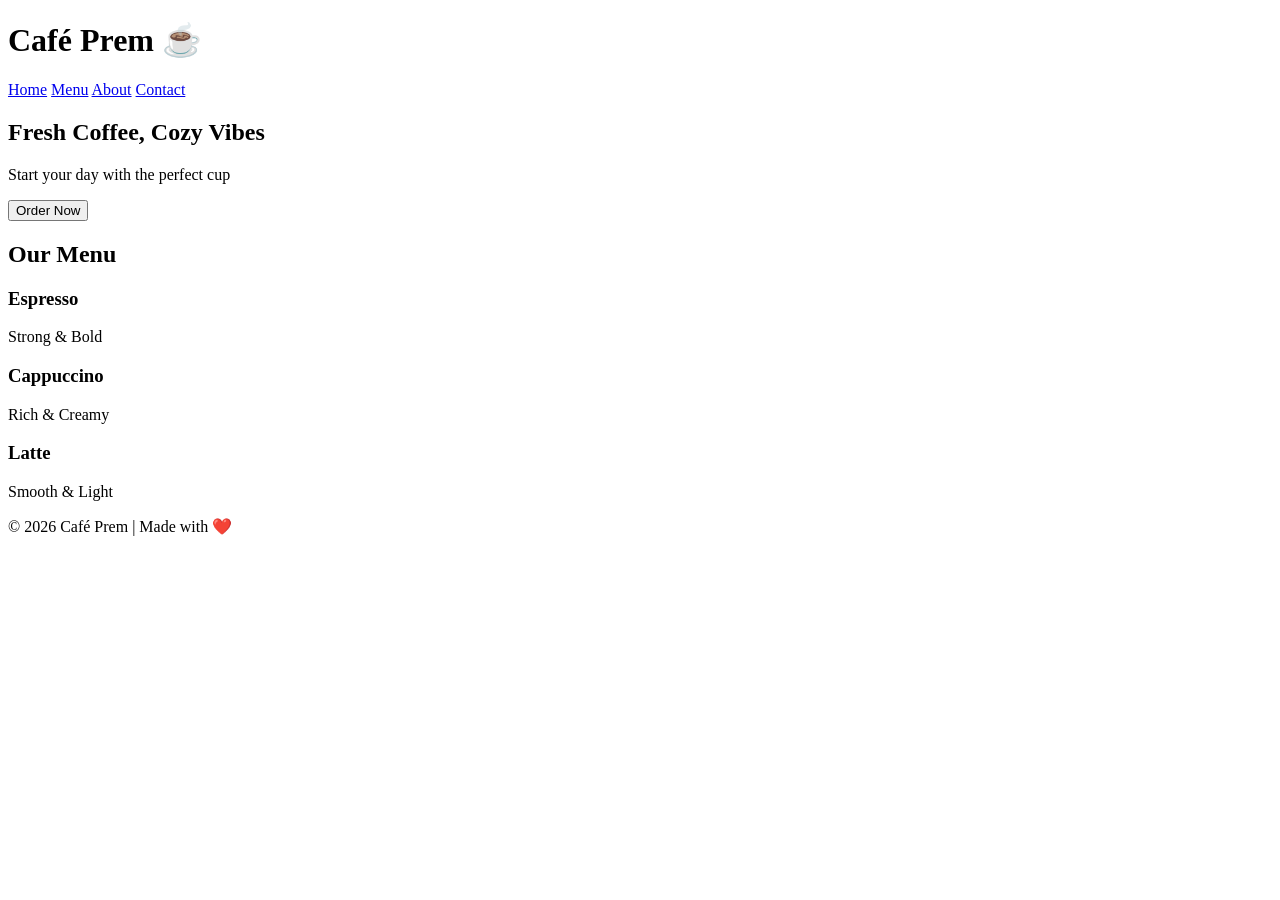
==== index.html @ 515fd849 "updated files" ====
<!DOCTYPE html>
<html lang="en">
<head>
  <meta charset="UTF-8">
  <title>Café Prem</title>
  <link rel="stylesheet" href="styles.css">
</head>
<body>

  <!-- Navbar -->
  <header>
    <h1>Café Prem ☕</h1>
    <nav>
      <a href="#">Home</a>
      <a href="#">Menu</a>
      <a href="#">About</a>
      <a href="#">Contact</a>
    </nav>
  </header>

  <!-- Hero Section -->
  <section class="hero">
    <h2>Fresh Coffee, Cozy Vibes</h2>
    <p>Start your day with the perfect cup</p>
    <button>Order Now</button>
  </section>

  <!-- Menu Section -->
  <section class="menu">
    <h2>Our Menu</h2>

    <div class="card">
      <h3>Espresso</h3>
      <p>Strong & Bold</p>
    </div>

    <div class="card">
      <h3>Cappuccino</h3>
      <p>Rich & Creamy</p>
    </div>

    <div class="card">
      <h3>Latte</h3>
      <p>Smooth & Light</p>
    </div>

  </section>

  <!-- Footer -->
  <footer>
    <p>© 2026 Café Prem | Made with ❤️</p>
  </footer>

</body>
</html>
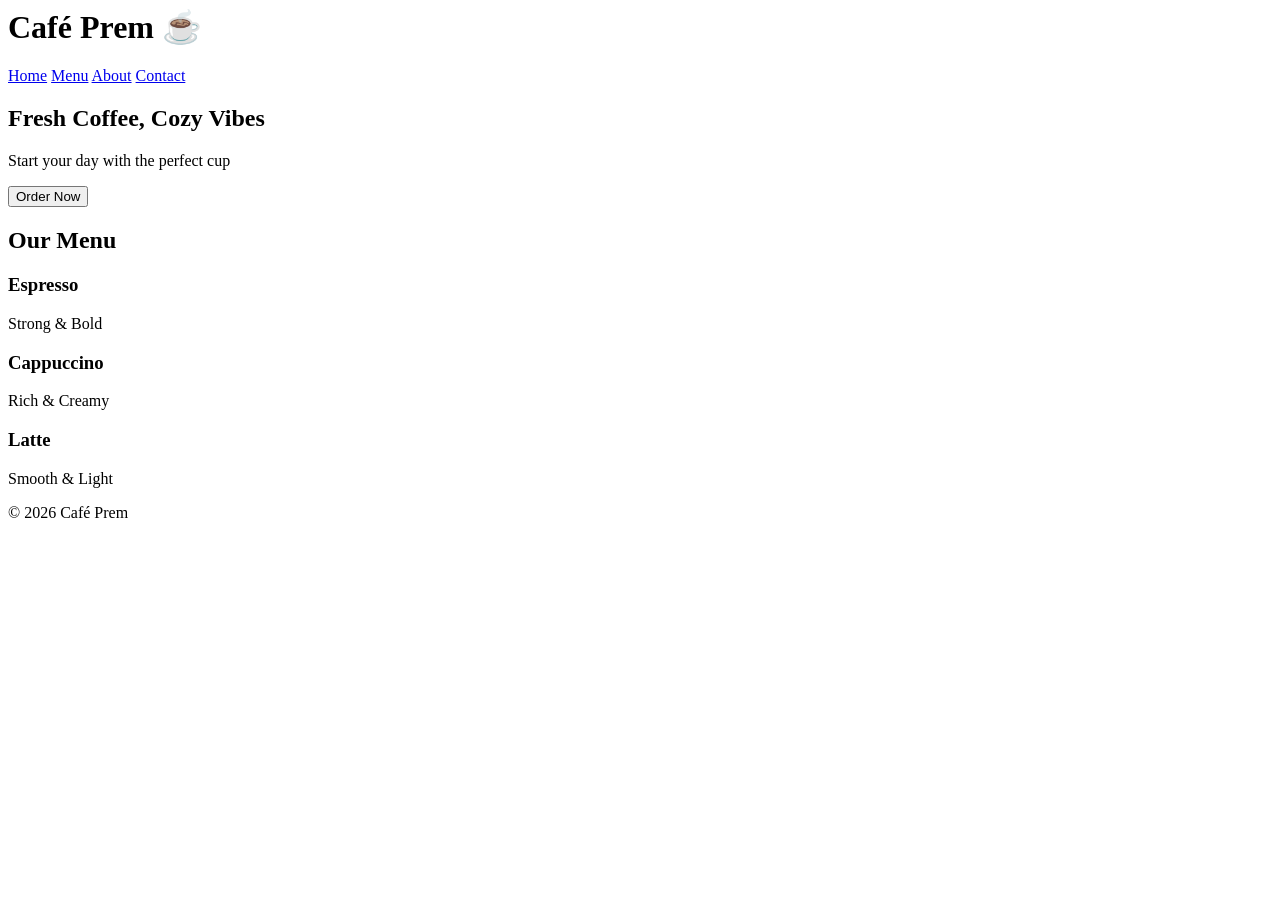
==== commit 2845488e: "updated UI code" ====
--- a/index.html
+++ b/index.html
@@ -1,55 +1,43 @@
-<!DOCTYPE html>
-<html lang="en">
-<head>
-  <meta charset="UTF-8">
-  <title>Café Prem</title>
-  <link rel="stylesheet" href="styles.css">
-</head>
 <body>
 
-  <!-- Navbar -->
-  <header>
-    <h1>Café Prem ☕</h1>
-    <nav>
-      <a href="#">Home</a>
-      <a href="#">Menu</a>
-      <a href="#">About</a>
-      <a href="#">Contact</a>
-    </nav>
-  </header>
+<header>
+  <h1>Café Prem ☕</h1>
+  <nav>
+    <a href="#">Home</a>
+    <a href="#">Menu</a>
+    <a href="#">About</a>
+    <a href="#">Contact</a>
+  </nav>
+</header>
 
-  <!-- Hero Section -->
-  <section class="hero">
-    <h2>Fresh Coffee, Cozy Vibes</h2>
-    <p>Start your day with the perfect cup</p>
-    <button>Order Now</button>
-  </section>
+<section class="hero">
+  <h2>Fresh Coffee, Cozy Vibes</h2>
+  <p>Start your day with the perfect cup</p>
+  <button>Order Now</button>
+</section>
 
-  <!-- Menu Section -->
-  <section class="menu">
-    <h2>Our Menu</h2>
+<section class="menu">
+  <h2>Our Menu</h2>
 
-    <div class="card">
-      <h3>Espresso</h3>
-      <p>Strong & Bold</p>
-    </div>
+  <div class="card">
+    <h3>Espresso</h3>
+    <p>Strong & Bold</p>
+  </div>
 
-    <div class="card">
-      <h3>Cappuccino</h3>
-      <p>Rich & Creamy</p>
-    </div>
+  <div class="card">
+    <h3>Cappuccino</h3>
+    <p>Rich & Creamy</p>
+  </div>
 
-    <div class="card">
-      <h3>Latte</h3>
-      <p>Smooth & Light</p>
-    </div>
+  <div class="card">
+    <h3>Latte</h3>
+    <p>Smooth & Light</p>
+  </div>
 
-  </section>
+</section>
 
-  <!-- Footer -->
-  <footer>
-    <p>© 2026 Café Prem | Made with ❤️</p>
-  </footer>
+<footer>
+  <p>© 2026 Café Prem</p>
+</footer>
 
-</body>
-</html>+</body>
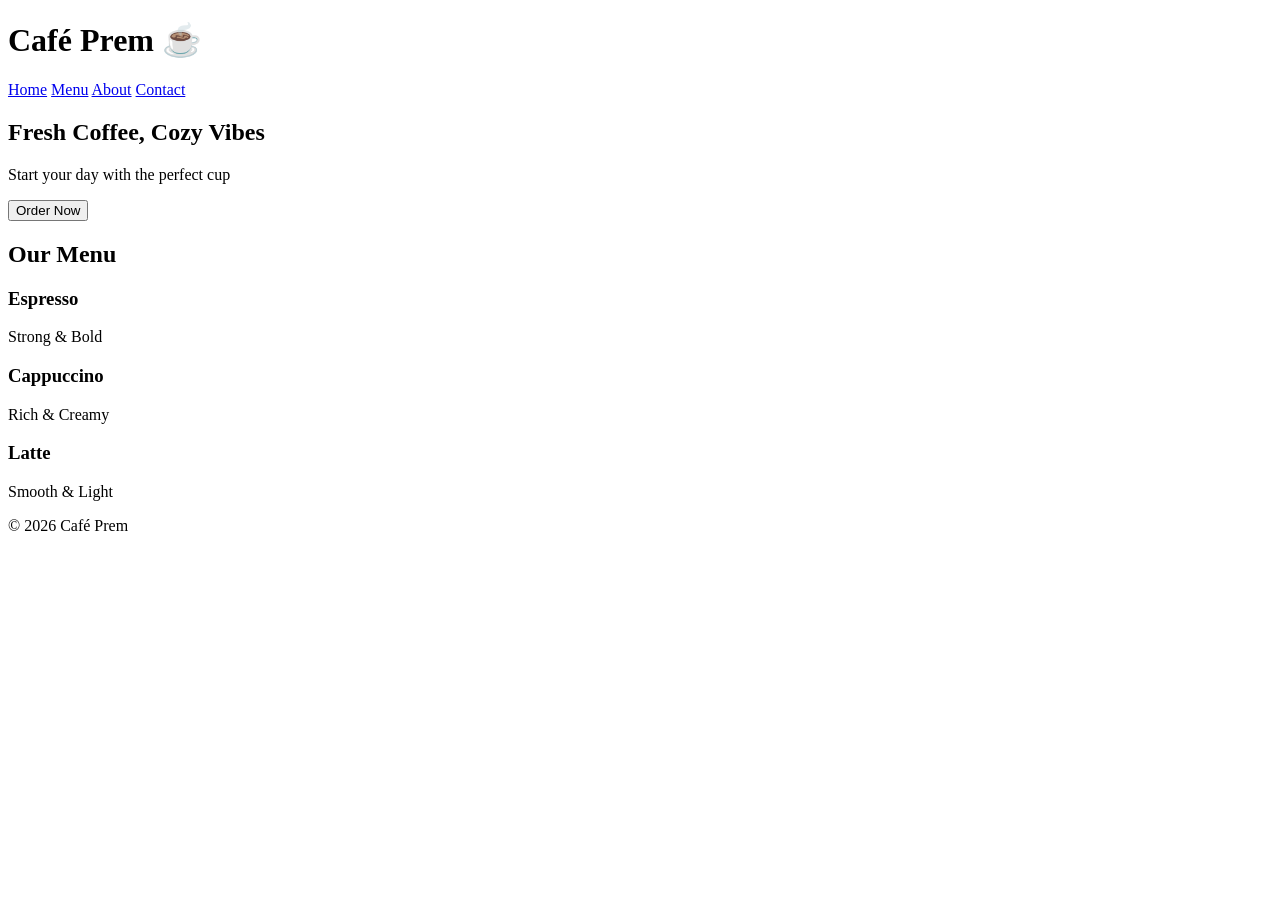
==== commit 8acf0b55: "fixed head section" ====
--- a/index.html
+++ b/index.html
@@ -1,3 +1,11 @@
+<!DOCTYPE html>
+<html lang="en">
+<head>
+  <meta charset="UTF-8">
+  <title>Café Prem</title>
+  <link rel="stylesheet" href="styles.css">
+</head>
+
 <body>
 
 <header>
@@ -40,4 +48,5 @@
   <p>© 2026 Café Prem</p>
 </footer>
 
-</body>+</body>
+</html>
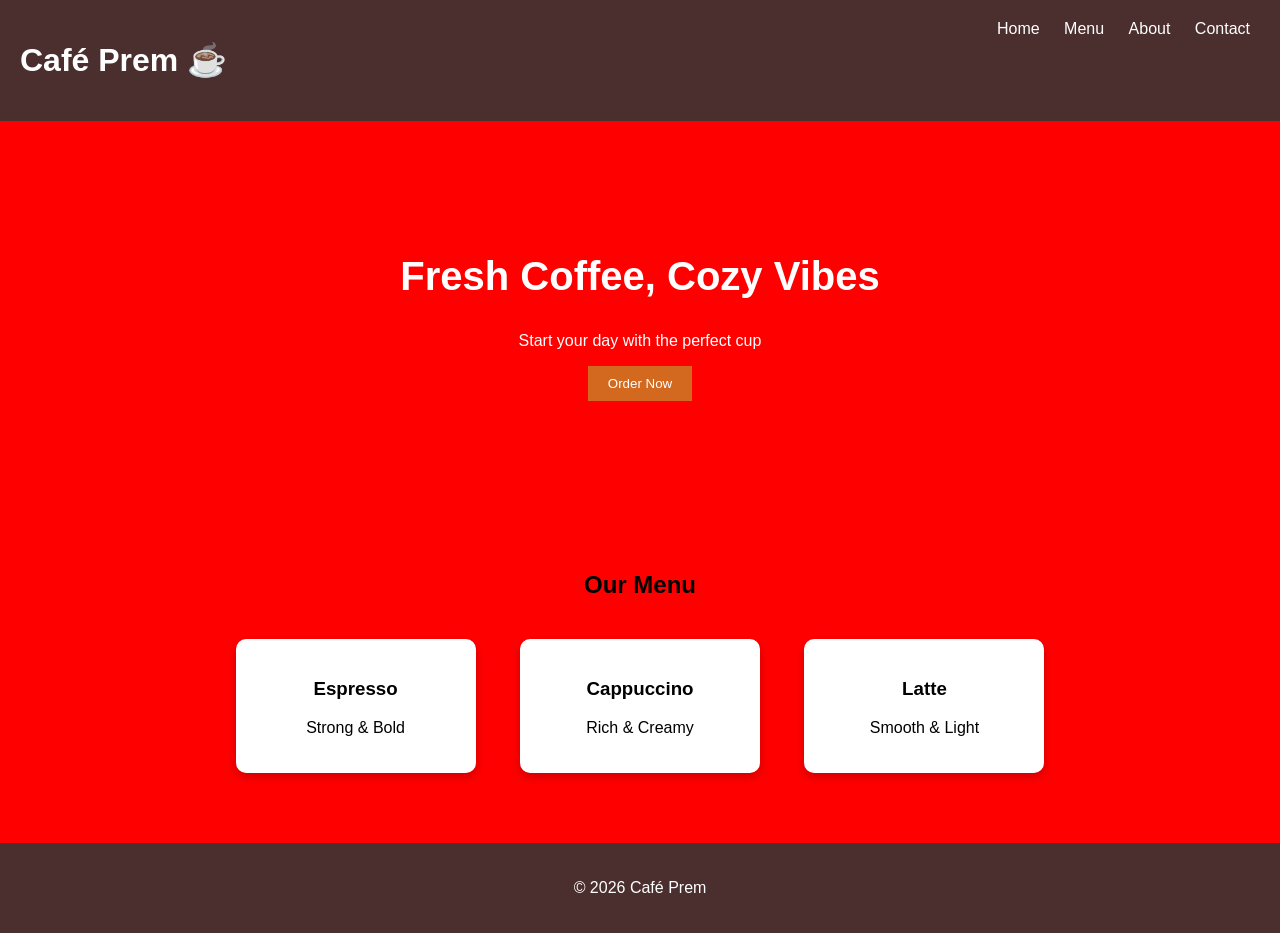
==== commit 35006daa: "added button code" ====
--- a/index.html
+++ b/index.html
@@ -21,7 +21,8 @@
 <section class="hero">
   <h2>Fresh Coffee, Cozy Vibes</h2>
   <p>Start your day with the perfect cup</p>
-  <button>Order Now</button>
+
+  <button onclick="goToMenu()">Order Now</button>
 </section>
 
 <section class="menu">
@@ -47,6 +48,10 @@
 <footer>
   <p>© 2026 Café Prem</p>
 </footer>
-
+<script>
+function goToMenu() {
+  window.location.href = "menu.html";
+}
+</script>
 </body>
 </html>
--- a/styles.css
+++ b/styles.css
@@ -0,0 +1,67 @@
+body {
+  background-color: red !important;
+}
+body {
+  margin: 0;
+  font-family: Arial, sans-serif;
+  background-color: #f5f1ed;
+}
+
+/* Navbar */
+header {
+  display: flex;
+  justify-content: space-between;
+  padding: 20px;
+  background-color: #4b2e2e;
+  color: white;
+}
+
+nav a {
+  margin: 0 10px;
+  color: white;
+  text-decoration: none;
+}
+
+/* Hero */
+.hero {
+  text-align: center;
+  padding: 100px 20px;
+  background: url('https://images.unsplash.com/photo-1509042239860-f550ce710b93') no-repeat center/cover;
+  color: white;
+}
+
+.hero h2 {
+  font-size: 40px;
+}
+
+.hero button {
+  padding: 10px 20px;
+  border: none;
+  background-color: #d2691e;
+  color: white;
+  cursor: pointer;
+}
+
+/* Menu */
+.menu {
+  text-align: center;
+  padding: 50px;
+}
+
+.card {
+  display: inline-block;
+  margin: 20px;
+  padding: 20px;
+  width: 200px;
+  background-color: white;
+  border-radius: 10px;
+  box-shadow: 0 4px 10px rgba(0,0,0,0.2);
+}
+
+/* Footer */
+footer {
+  text-align: center;
+  padding: 20px;
+  background-color: #4b2e2e;
+  color: white;
+}
